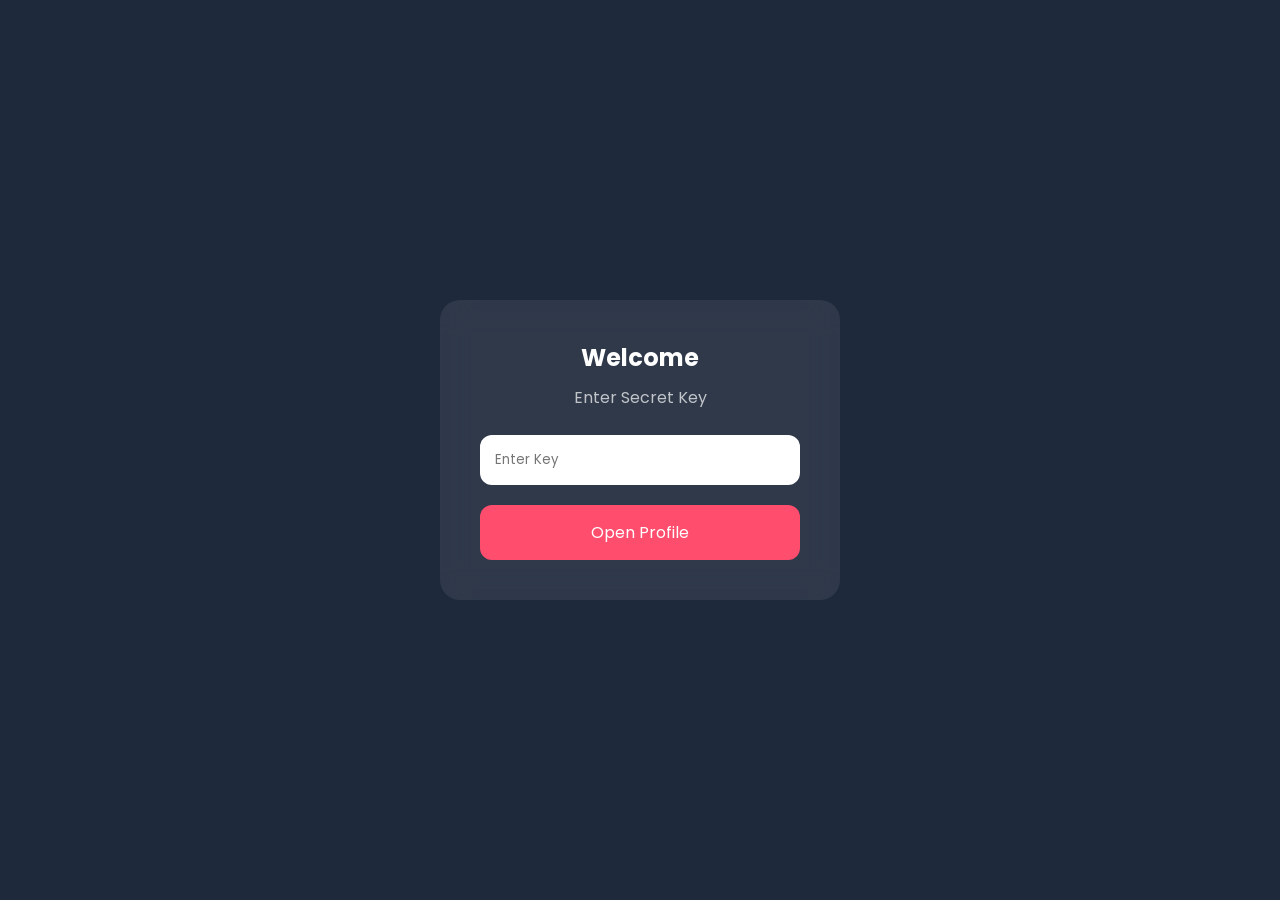
==== index.html @ b0d6cc95 "Add files via upload" ====
<!DOCTYPE html>
<html lang="en">

<head>
  <meta charset="UTF-8" />
  <meta name="viewport" content="width=device-width, initial-scale=1.0"/>

  <title>Marriage Biodata</title>

  <link rel="stylesheet" href="css/global.css">
<link rel="stylesheet" href="css/login.css">
<link rel="stylesheet" href="css/header.css">
<link rel="stylesheet" href="css/about.css">
<link rel="stylesheet" href="css/personal.css">
<link rel="stylesheet" href="css/education.css">
<link rel="stylesheet" href="css/family.css">
<link rel="stylesheet" href="css/gallery.css">
<link rel="stylesheet" href="css/contact.css">
<link rel="stylesheet" href="css/footer.css">
<link rel="stylesheet" href="css/skills.css">
<link rel="stylesheet" href="css/hobbies.css">

  <link href="https://fonts.googleapis.com/css2?family=Poppins:wght@300;400;500;600;700&display=swap" rel="stylesheet">
</head>

<body>

  <!-- LOGIN PAGE -->

  <section id="loginPage">

    <div class="login-box">

      <h1>Welcome</h1>

      <p>Enter Secret Key</p>

      <input type="password" id="password" placeholder="Enter Key">

      <button onclick="checkPassword()">
        Open Profile
      </button>

      <div id="error">
        Invalid Key!
      </div>

    </div>

  </section>

  <!-- MAIN WEBSITE -->


  <section id="mainWebsite">
<div id="google_translate_element" class="tra-1"></div>


    <div id="header"></div>
<button class="lang-btn" onclick="toggleLanguage()">
    🌐 English / తెలుగు
</button>
    <div class="container">

      <div id="about"></div>

      <div id="personal"></div>

      <div id="education"></div>

      <div id="family"></div>

      <div id="gallery"></div>

      <div id="contact"></div>

    </div>

    <div id="footer"></div>

  </section>

  <script src="js/app.js"></script>

 <script>
function googleTranslateElementInit() {
    new google.translate.TranslateElement(
        {
            pageLanguage: 'en',
            includedLanguages: 'en,te',
            autoDisplay: false
        },
        'google_translate_element'
    );
}
</script>

<script src="//translate.google.com/translate_a/element.js?cb=googleTranslateElementInit"></script>

</body>
</html>
---- css/global.css ----
*{
    margin:0;
    padding:0;
    box-sizing:border-box;
    font-family:'Poppins',sans-serif;
}

body{
    background:#1e293b;
    color:white;
    min-height:100vh;
}



/* MAIN */

#mainWebsite{
    display:none;
}

.container{
    width:90%;
    max-width:1200px;
    margin:auto;
    padding:40px 0;
}

.card{
    background:rgba(255,255,255,0.08);
    padding:30px;
    border-radius:20px;
    margin-bottom:25px;
}

.card h2{
    margin-bottom:20px;
    color:#ff9db1;
}

.info-grid{
    display:grid;
    grid-template-columns:repeat(auto-fit,minmax(250px,1fr));
    gap:20px;
}

.info-item{
    background:rgba(255,255,255,0.05);
    padding:20px;
    border-radius:15px;

    display:flex;
    flex-direction:column;
    gap:5px;

    overflow:hidden;
}

.label{
    color:#9ca3af;
    font-size:13px;
}

.value{
    color:#ffffff;
    font-weight:500;
}

header{
    text-align:center;
    padding:60px 20px;
}

.profile-img{
    width:180px;
    height:180px;
    border-radius:50%;
    object-fit:cover;
    margin-bottom:20px;
}

.gallery{
    display:grid;
    grid-template-columns:repeat(auto-fit,minmax(250px,1fr));
    gap:20px;
}

.gallery img{
    width:100%;
    border-radius:15px;
    height:300px;
    object-fit:cover;
}

footer{
    text-align:center;
    padding:30px;
    opacity:0.7;
}

@media(max-width:768px){

    .card{
        padding:20px;
    }

}

/* =========================
   GALLERY HEADER
========================= */


/* =========================
   LANGUAGE SWITCH (TOGGLE UI)
========================= */
.lang-btn{
    position:fixed;
    top:18px;
    right:18px;

    padding:10px 16px;

    background:rgba(31,41,55,0.9);
    backdrop-filter: blur(12px);

    color:#fff;

    border:1px solid rgba(255,255,255,0.1);
    border-radius:25px;

    font-size:13px;
    font-weight:600;

    cursor:pointer;

    box-shadow:0 10px 25px rgba(0,0,0,0.4);

    transition:all 0.3s ease;
}

.lang-btn:hover{
    transform:scale(1.05);
    background:rgba(255,77,109,0.2);
}
---- css/login.css ----
/* LOGIN */

#loginPage{
    display:flex;
    justify-content:center;
    align-items:center;
    min-height:100vh;
    padding:20px;
}

.login-box{
    width:100%;
    max-width:400px;
    background:rgba(255,255,255,0.08);
    padding:40px;
    border-radius:20px;
    backdrop-filter:blur(15px);
    text-align:center;
}

.login-box h1{
    margin-bottom:10px;
}

.login-box p{
    margin-bottom:25px;
    opacity:0.7;
}

.login-box input{
    width:100%;
    padding:15px;
    border:none;
    outline:none;
    border-radius:12px;
    margin-bottom:20px;
}

.login-box button{
    width:100%;
    padding:15px;
    border:none;
    border-radius:12px;
    background:#ff4d6d;
    color:white;
    font-size:16px;
    cursor:pointer;
}

#error{
    margin-top:15px;
    color:#ffb3b3;
    display:none;
}
---- css/education.css ----
/* =========================
   FLIP CARD
========================= */

.flip-card{
    perspective:1000px;
    cursor:pointer;
}

/* inner container */

.flip-inner{
    position:relative;
    width:100%;
    transform-style:preserve-3d;
    transition:transform 0.8s ease;
}

/* flipped state */

.flip-card.flipped .flip-inner{
    transform:rotateY(180deg);
}

/* front & back */

.flip-front,
.flip-back{
    position:absolute;
    width:100%;
    backface-visibility:hidden;
    background:rgba(255,255,255,0.05);
    padding:20px;
    border-radius:15px;
}

/* back side */

.flip-back{
    transform:rotateY(180deg);
}

/* FRONT (glass dark) */
.flip-front{
    background:#111827;
    color:#f9fafb;
}

/* BACK (gradient style) */
.flip-back{
    background:linear-gradient(135deg,#7c3aed,#ec4899);
    color:#ffffff;
}
---- css/gallery.css ----
/* =========================
   GALLERY
========================= */

.gallery-grid{
    display:grid;
    grid-template-columns:1.5fr 1fr;
    gap:20px;
    margin-top:20px;
    align-items:start;
}

/* MAIN SLIDER */

.main-slider{
    position:relative;
    overflow:hidden;
    border-radius:20px;
    height:380px;
    background:#111827;
}

.slides{
    display:flex;
    height:100%;
    transition:transform 0.8s ease-in-out;
}

.slides img{
    min-width:100%;
    height:100%;
    object-fit:contain;
    background:#000;
    padding:10px;
}

/* SIDE GRID */

.side-grid{
    display:grid;
    grid-template-columns:1fr 1fr;
    gap:12px;
    max-height:380px;
    overflow-y:auto;
    padding-right:5px;
}

.side-grid img{
    width:100%;
    height:120px;
    object-fit:cover;
    border-radius:15px;
    transition:0.3s;
    cursor:pointer;
}

.side-grid img:hover{
    transform:scale(1.04);
}

/* SCROLLBAR */

.side-grid::-webkit-scrollbar{
    width:6px;
}

.side-grid::-webkit-scrollbar-thumb{
    background:#ff4d6d;
    border-radius:10px;
}

/* RESPONSIVE */

@media(max-width:900px){

    .gallery-grid{
        grid-template-columns:1fr;
    }

    .main-slider{
        height:280px;
    }

    .side-grid{
        max-height:none;
        grid-template-columns:repeat(3,1fr);
    }

    .side-grid img{
        height:110px;
    }

}

@media(max-width:600px){

    .main-slider{
        height:220px;
    }

    .slides img{
        padding:5px;
    }

    .side-grid{
        grid-template-columns:1fr 1fr;
    }

    .side-grid img{
        height:100px;
    }

}


.gallery-header{
    display:flex;
    justify-content:space-between;
    align-items:center;
    margin-bottom:20px;
    gap:15px;
}

.toggle-btn{
    padding:10px 18px;
    border:none;
    border-radius:12px;
    background:#ff4d6d;
    color:white;
    cursor:pointer;
    font-size:14px;
    transition:0.3s;
}

.toggle-btn:hover{
    background:#ff3355;
    transform:translateY(-2px);
}

/* =========================
   SHOW / HIDE ANIMATION
========================= */

.gallery-wrapper{
    overflow:hidden;
    max-height:1000px;
    opacity:1;
    transition:
        max-height 0.6s ease,
        opacity 0.4s ease;
}

.gallery-wrapper.hide{
    max-height:0;
    opacity:0;
}
---- css/footer.css ----
/* =========================
   FULL WIDTH FOOTER
========================= */

.footer{
    width:100%;
    margin-top:50px;
    padding:60px 20px;
    background:rgba(0,0,0,0.25);
    backdrop-filter:blur(10px);
}

/* INNER CONTENT CENTERED */

.footer-inner{
    max-width:1200px;
    margin:auto;
    text-align:center;
}

.footer-inner h2{
    color:#ff9db1;
    margin-bottom:10px;
}

.footer-sub{
    opacity:0.8;
    margin-bottom:30px;
}

/* LINKS */

.footer-links{
    display:flex;
    flex-wrap:wrap;
    justify-content:center;
    gap:15px;
    margin-bottom:30px;
}

/* BUTTONS */

.footer-btn{
    padding:12px 18px;
    border-radius:12px;
    text-decoration:none;
    color:white;
    font-weight:500;
    transition:0.3s;
}

/* COLORS */

.whatsapp{ background:#25D366; }
.linkedin{ background:#0077B5; }
.email{ background:#EA4335; }
.call{ background:#34A853; }
.insta{
    background:linear-gradient(45deg,#f9ce34,#ee2a7b,#6228d7);
}

/* HOVER */

.footer-btn:hover{
    transform:translateY(-3px);
    opacity:0.9;
}

/* COPYRIGHT */

.copyright{
    font-size:14px;
    opacity:0.6;
}
---- css/skills.css ----
/* =========================
   TOGGLE CONTENT
========================= */
/* hidden state */
.component-body.hide{
    display:none !important;
}
.component-body{
    transition:all 0.4s ease;
}


/* =========================
   CAROUSEL CONTAINER
========================= */

.skills-carousel{
    overflow-x:auto;
    padding:10px 0;
    scroll-behavior:smooth;
}

/* hide scrollbar */

.skills-carousel::-webkit-scrollbar{
    display:none;
}

/* =========================
   SCROLL TRACK
========================= */

.skill-track{
    display:flex;
    gap:12px;
    width:max-content;
}

/* =========================
   MINI SKILL CARDS
========================= */

.mini-card{
    min-width:140px;
    padding:14px;
    border-radius:14px;

    text-align:center;
    font-size:14px;
    font-weight:500;

    background:rgba(255,255,255,0.08);
    border:1px solid rgba(255,255,255,0.1);

    transition:0.3s;
    cursor:pointer;

    user-select:none;
}

/* hover effect */

.mini-card:hover{
    transform:translateY(-5px) scale(1.05);
    background:rgba(255,255,255,0.15);
}


.gallery-header1{
    display:flex;
    justify-content:space-between;
    align-items:center;
    margin-bottom:20px;
    gap:15px;
}

.toggle-btn1{
    padding:10px 18px;
    border:none;
    border-radius:12px;
    background:#ff4d6d;
    color:white;
    cursor:pointer;
    font-size:14px;
    transition:0.3s;
}

.toggle-btn1:hover{
    background:#ff3355;
    transform:translateY(-2px);
}

/* =========================
   SHOW / HIDE ANIMATION
========================= */

.gallery-wrapper1{
    overflow:hidden;
    max-height:1000px;
    opacity:1;
    transition:
        max-height 0.6s ease,
        opacity 0.4s ease;
}

.gallery-wrapper1.hide{
    max-height:0;
    opacity:0;
}
---- css/hobbies.css ----
/* =========================
   HOBBIES COMPONENT
========================= */

#hobbiesBody{
    margin-top:10px;
}

/* GRID LAYOUT */

#hobbiesBody .mini-grid{
    display:grid;
    grid-template-columns:repeat(auto-fit, minmax(120px, 1fr));
    gap:12px;
}

/* HOBBY CARDS */

#hobbiesBody .mini-card{
    background:rgba(255,255,255,0.08);
    padding:14px;
    border-radius:14px;
    text-align:center;

    font-size:14px;
    font-weight:500;

    cursor:pointer;
    user-select:none;

    transition:all 0.3s ease;

    border:1px solid rgba(255,255,255,0.08);
}

/* HOVER EFFECT (MOVABLE FEEL) */

#hobbiesBody .mini-card:hover{
    transform:translateY(-6px) scale(1.05);
    background:rgba(255,255,255,0.15);
    box-shadow:0 10px 20px rgba(0,0,0,0.25);
}

/* ACTIVE CLICK EFFECT */

#hobbiesBody .mini-card:active{
    transform:scale(0.98);
}
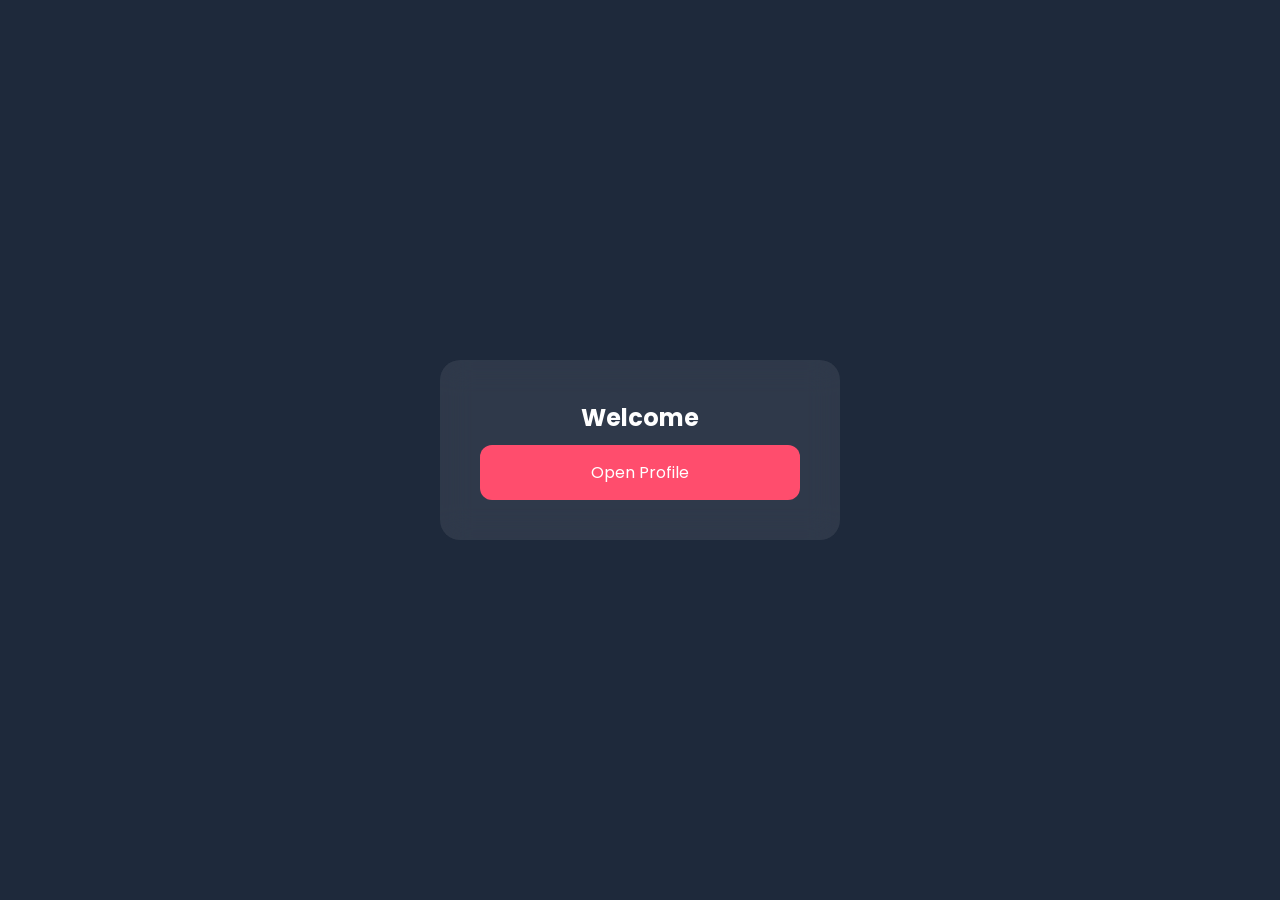
==== commit 3e1bdc51: "Update index.html" ====
--- a/index.html
+++ b/index.html
@@ -33,17 +33,17 @@
 
       <h1>Welcome</h1>
 
-      <p>Enter Secret Key</p>
+      <!-- <p>Enter Secret Key</p> -->
 
-      <input type="password" id="password" placeholder="Enter Key">
+      <!-- <input type="password" id="password" placeholder="Enter Key"> -->
 
       <button onclick="checkPassword()">
         Open Profile
       </button>
 
-      <div id="error">
+      <!-- <div id="error">
         Invalid Key!
-      </div>
+      </div> -->
 
     </div>
 
@@ -98,4 +98,4 @@
 <script src="//translate.google.com/translate_a/element.js?cb=googleTranslateElementInit"></script>
 
 </body>
-</html>+</html>
--- a/css/about.css
+++ b/css/about.css
@@ -0,0 +1 @@
+If you're developing an application, you'll want to make sure you're testing it under conditions that closely simulate a production environment. In production, you'll have an army of users banging away at your app and filling your database with data, which puts stress on your code. If you're hand-entering data into a test environment o
